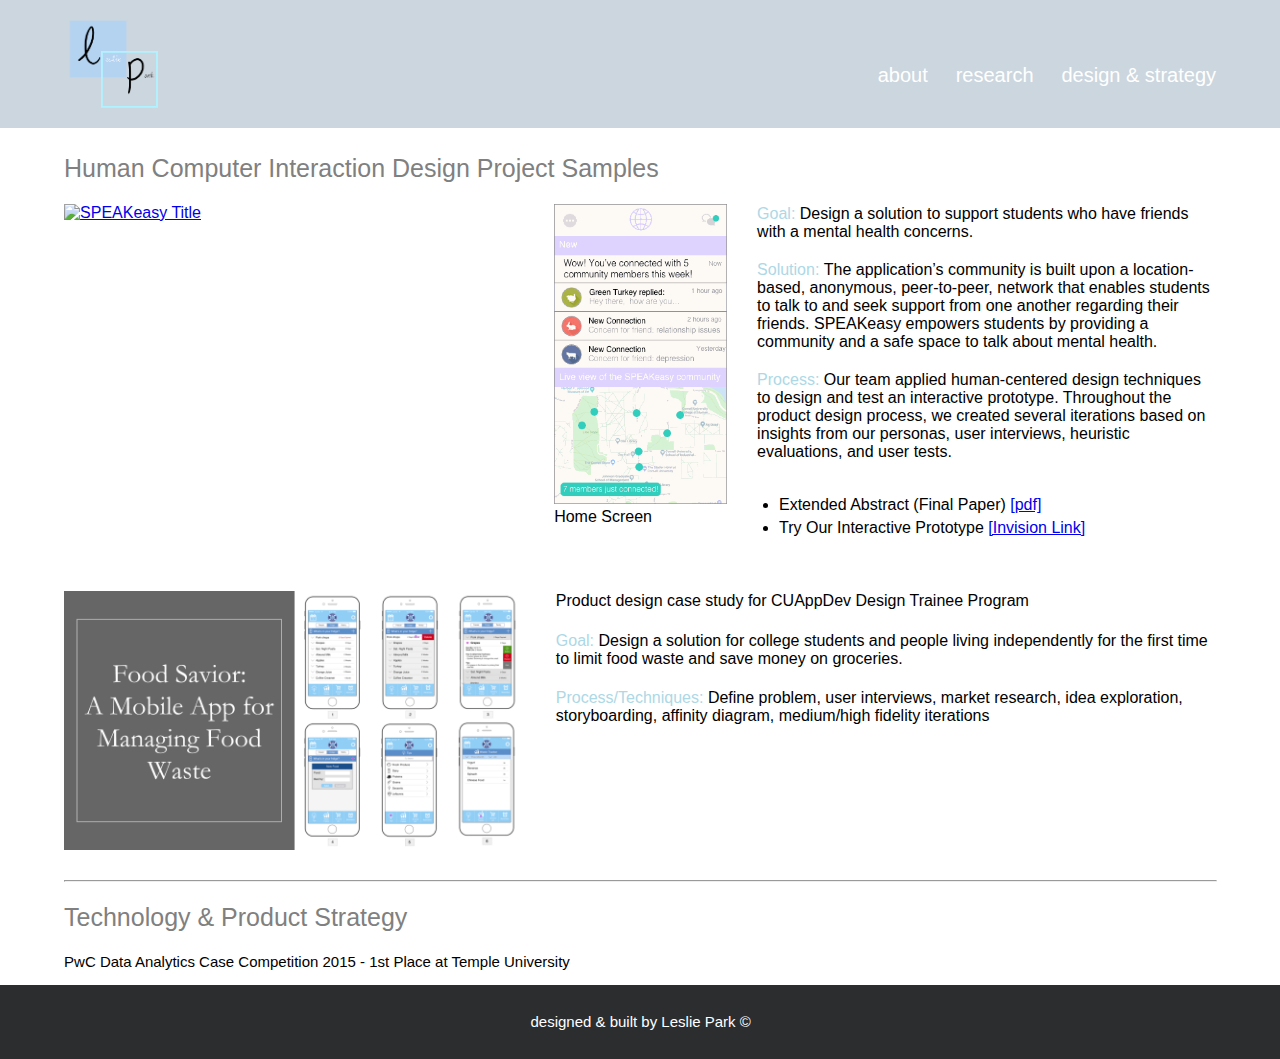
==== design&strategy.html @ e2952c0b "Add files via upload" ====
<!DOCTYPE html>

<head>

 <meta charset="UTF-8">
 <title> Leslie Park </title>

 <!--Link to styles-->
 <link rel="stylesheet" type="text/css" href="styles/all.css" media="all"/>

</head>

<body>
  <!-- Navbar -->
  <header>
    <div id = "headerBackground">
      <img id = "logo" src="images/leslieparkLogo.png" alt="Photo of me on Chicago's Riverwalk">
      <!-- <h1 id = "title"> Leslie Park </h1> -->

      <!-- Navbar -->
      <ul class = "navbar">
        <li><a class = "navLink" href="index.html"> about </a></li>
        <li><a class = "navLink" href = "research.html"> research </a></li>
        <li><a class = "navLink" href = "design&strategy.html"> design & strategy </a></li>
      </ul>
    </div>
  </header>


  <div class = "contentwrap">

    <h2> Human Computer Interaction Design Project Samples </h2>
    <section class = "dsSection">
      <div id = "SPEAKeasyBox">

        <div class = "ProjectPreview_Box" >
          <a href = "https://www.dropbox.com/s/h96889x9jdxh5zg/SPEAKeasy_ExtendedAbstract.pdf?dl=0" >
            <img id = "ProjectPreview_SPEAKeasy" src="images/Project_SPEAKEasy.png" alt="SPEAKeasy Title">
          </a>
        </div>

        <figure id = "SPEAKeasyPhoto">
          <img id = "homegif" src="images/Home.gif" alt="SPEAKeasy homescreen">
          <figcaption> Home Screen </figcaption>
        </figure>

        <div id = "text_SPEAKeasy">
          <p>
            <span class = "blue"> Goal: </span> Design a solution to support students who have friends with a mental health concerns.
          </p>

          <br>

          <p>
            <span class = "blue"> Solution: </span> The application’s community is built upon a location-based, anonymous, peer-to-peer, network that enables students to talk to and seek support from one another regarding their friends. SPEAKeasy empowers students by providing a community and a safe space to talk about mental health.
          </p>

          <br>

          <p>
            <span class = "blue"> Process: </span> Our team applied human-centered design techniques to design and test an interactive prototype.
            Throughout the product design process, we created several iterations based on insights from our personas, user interviews, heuristic evaluations, and user tests.
          </p>

          <br>

          <ul>
            <li> Extended Abstract (Final Paper) <a href = "https://www.dropbox.com/s/h96889x9jdxh5zg/SPEAKeasy_ExtendedAbstract.pdf?dl=0" target="_blank"> [pdf] </a> </li>
            <li> Try Our Interactive Prototype <a href = "https://projects.invisionapp.com/share/PKER20XQF#/screens/267047538_iPhone_Home" target="_blank"> [Invision Link] </a> </li>
          </ul>
        </div>
      </div>

      <br><br>

      <div id = "FoodSaviorBox">

        <div class = "ProjectPreview_Box">
          <a href = "https://medium.com/@lesliepark/design-idea-food-savior-1739e93d1c50" target="_blank">
            <img id = "ProjectPreview_FoodSavior" src="images/Project_FoodSavior.png" alt="FoodSavior Title">
          </a>
        </div>

        <div id = "text_FoodSavior">
          <p> Product design case study for CUAppDev Design Trainee Program </p>

          <br>

          <p>
            <span class = "blue"> Goal: </span> Design a solution for college students and people living independently for the first
            time to limit food waste and save money on groceries.
          </p>

          <br>

          <p> <span class = "blue"> Process/Techniques: </span> Define problem, user interviews, market research, idea exploration, storyboarding, affinity diagram, medium/high fidelity iterations  </p>
        </div>

      </div>
    </section>

    <br>
    <hr>

    <h2> Technology & Product Strategy </h2>
    <section class = "dsSection">
      <h3> PwC Data Analytics Case Competition 2015 - 1st Place at Temple University </h3>
    </section>

  </div>

  <section class = "footer">
    <p> designed & built by Leslie Park &copy; </p>
  </section>
</body>
</html>
---- styles/all.css ----
/* --------------------------- GLOBAL STYLES --------------------------- */

.contentwrap {
  /* background-color: lightblue; */
  display: block;
  margin-top: 12%;
  padding-left: 5%;
  padding-right: 5%;
}

body {
  font-family: Helvetica;
  font-weight: lighter;
  margin-left: 0%;
  margin-right: -0.10%;
}

h1 {
  font-size: 35px;
}

h2 {
  font-weight: normal;
  color: grey;
  font-size: 25px;
}

h3 {
  font-weight: lighter;
  color: black;
  font-size: 15px;
}

ul {
  padding-left: 5%;
}

li {
  /* font-size: 15px; */
  font-weight: lighter;
  margin-top: 1%;
}

p {
  margin: 0.25%;
}

.blue {
  color: lightblue;
  font-weight: normal;
}

.footer {
  width: 96%;
  padding: 2%;
  background-color: #2b2d2f;
  color: white;
  font-size: 15px;
  text-align: center;
  float: left;
}


/* --------------------------- TITLE * NAVBAR --------------------------- */

header {
  position: fixed;
  width: 100%;
  top: 0;
  height: auto;
  margin-left: 0%;
  background-color: #CCD6DE;
  /* background-color: #C8E0F1; */
  /* background-color: #2b2d2f;
  /* background: rgba(255, 255, 255, .5); */
  /* background: linear-gradient(rgba(82, 105, 148, 1),rgba(255,0,0,0)); */
}

#title, #logo {
  margin-top: 1%;
  margin-bottom: 1%;
  width: 8%;
  padding-left: 5%;
  float: left;
}

.navbar {
  width: 35%;
  text-align: right;
}

ul.navbar {
  margin-top: 5%;
  margin-right: 5%;
  float: right;
  list-style-type: none;
}

.navbar li {
  display: inline;
  text-align: left;
  margin-left: 5%;
}

a.navLink {
  color: white;
  text-decoration: none;
  font-size: 20px;
}

/* --------------------------- ABOUT PAGE --------------------------- */

#about {
  width: 100%;
  /* padding-top: 11%; */
  margin-left: 0%;
  overflow: auto;
}

#aboutContentContainer {
  width: 60%;
  float: left;
}

#photosContainer {
  width: 35%;
  float: right;
  overflow: hidden;
}

#objective {
  font-weight: bold;
}

#objective2 {
  color: black;
}

#textColor {
  color: #A6D1FA;
}

.experience_icons {
  width: 20%;
  float: left;
  padding-right: 5%;
}

#currentBox, #thoughtBox, #manifestoBox {
  margin-top: 5%;
}

.aboutList {
  margin-left: -5.5%;
  margin-top: 1%;
  list-style-type: none;
}

#manifestoBox {
  width: 80%;
  border: 1px solid lightgrey;
  padding: 2.5%;
  margin-left: -2.5%;
  margin-bottom: 10%;
}

.manifestoList {
  margin-left: -3%;
}

/* --------------------------- ABOUT PAGE (RIGHT CONTAINER) --------------------------- */

#profilePic {
  float: left;
  width: 70%;
  display: block;
  margin-left: 5%;
}

#aboutPic1, #aboutPic2, #aboutPic3, #aboutPic4, #aboutPic5, #aboutPic6, #aboutPic7 {
  float: left;
  display: block;
  margin-top: -5%;
}

#aboutPic1 {
  width: 30%;
  margin-left:60%;
}

#aboutPic2 {
  width: 45%;
  margin-left: 20%;
  /* margin-top: -70%; */
}

#aboutPic3 {
  width: 35%;
  margin-left: 65%;
}

#aboutPic4 {
  width: 35%;
  margin-left: 15%;
}

#aboutPic5 {
  width: 40%;
  margin-left: 60%;
}

#aboutPic6 {
  width: 30%;
  margin-left: 15%;
}

#aboutPic7 {
  width: 35%;
  margin-left: 60%;
}

#profilePic {
  opacity: 1;
  transition: .5s ease;
  backface-visibility: hidden;
}


/* --------------------------- ABOUT PAGE - RESUME --------------------------- */


#resume {
  width: 100%;
  background-color: #2b2d2f;
  overflow: auto;
  color: white;
}

#resumeButton {
  border: 1px solid white;
  color: #2b2d2f;
  text-decoration: none;
  text-align: center;
  padding: 2.5%;
  width: 25%;
  background-color: white;
  display: block;
  border-radius: 8px;
}

#resume1, #resume2, #resume3, #resume4 {
  width: 20%;
  float: left;
  margin-left: 2%;
  /* border-right: 1px solid white; */
}

#resume1 {
  margin-left: 5%;
}

#name, #education, #skills, #softwareandlanguages, .experience, #awards, #socials {
  margin-top: 15%;
}

.socialLinks {
  color: lightblue;
}

.experienceEntry {
  margin-top: 5%;
}

.resumeList {
  list-style-type: none;
  margin-left: -5%;
  margin-top: 0%;
}


/* --------------------------- RESEARCH PAGE --------------------------- */

.SectionTitles {
  width: 100%;
  display: block;
}

.ResearchSection {
  width: 100%;
  display: flex;
}

.Project_Preview {
  width: 100%;
}

.ProjectBox {
  width: 30%;
  margin-right: 3%;
}

#ProjectBox_Papers{
  border: 1px solid orange;
  padding: 1%;
}

/* --------------------------- DESIGN & STRATEGY PAGE --------------------------- */

.dsSection {
  width: 100%;
}

#SPEAKeasyBox, #FoodSaviorBox {
  width: 100%;
  display: flex;
}

.ProjectPreview_Box {
  width: 40%;
}

#ProjectPreview_SPEAKeasy, #ProjectPreview_FoodSavior {
  width: 100%;
}

#SPEAKeasyPhoto {
  margin: 2.5%;
  margin-top: 0;
  width: 15%;
}

#homegif {
  width: 100%;
}

#text_SPEAKeasy{
  width: 40%;
}

#text_FoodSavior {
  width: 57.5%;
  margin-left: 2.5%;
}
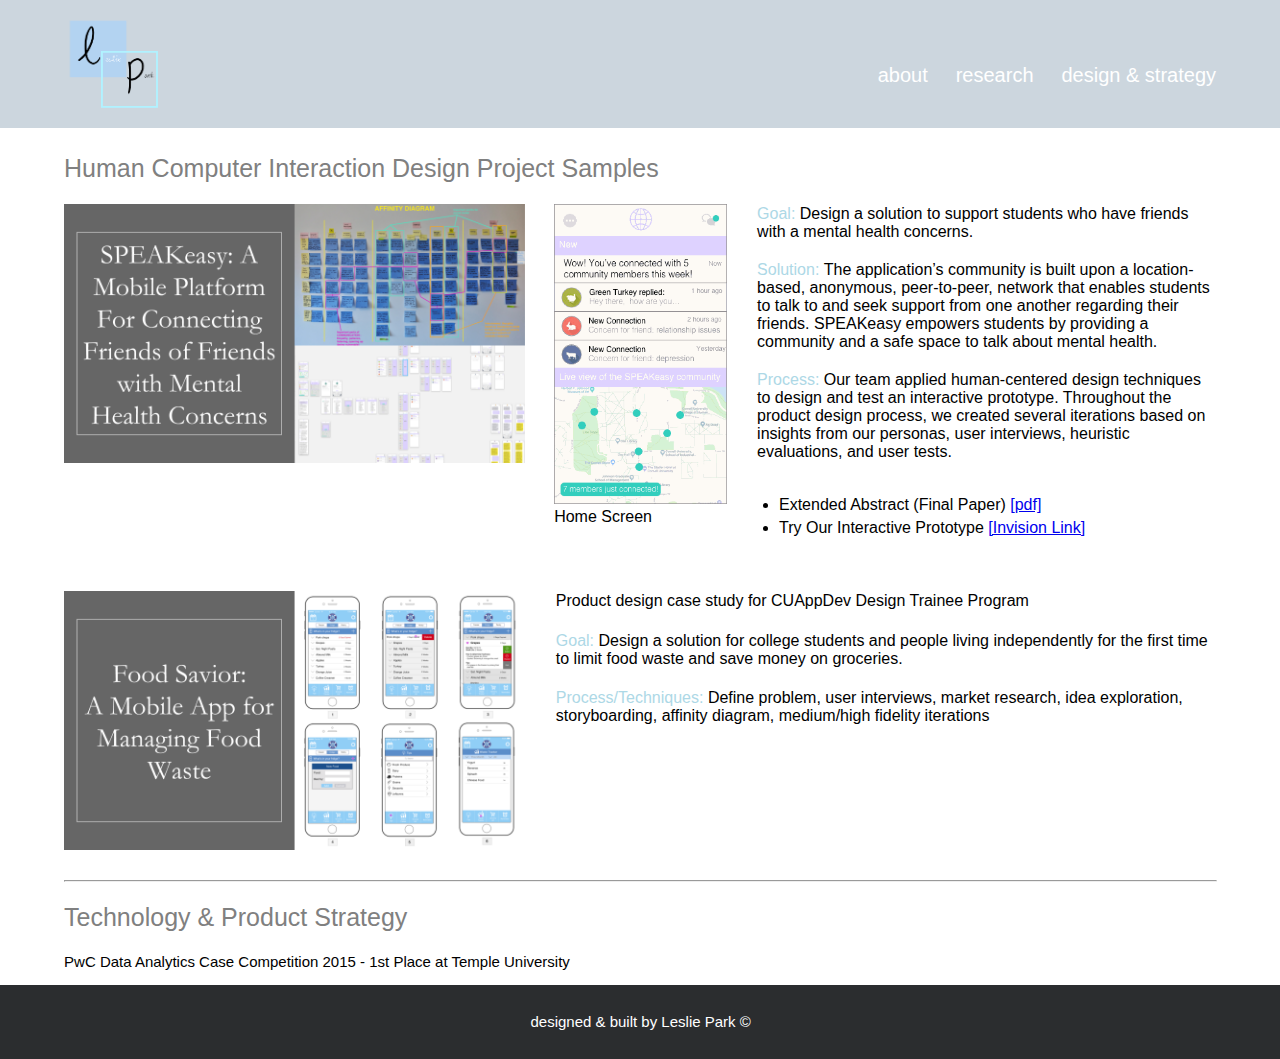
==== commit 11f057a3: "Add files via upload" ====
--- a/design&strategy.html
+++ b/design&strategy.html
@@ -35,7 +35,7 @@
 
         <div class = "ProjectPreview_Box" >
           <a href = "https://www.dropbox.com/s/h96889x9jdxh5zg/SPEAKeasy_ExtendedAbstract.pdf?dl=0" >
-            <img id = "ProjectPreview_SPEAKeasy" src="images/Project_SPEAKEasy.png" alt="SPEAKeasy Title">
+            <img id = "ProjectPreview_SPEAKeasy" src="images/Project_SpeakEasy.png" alt="SPEAKeasy Title">
           </a>
         </div>
 
